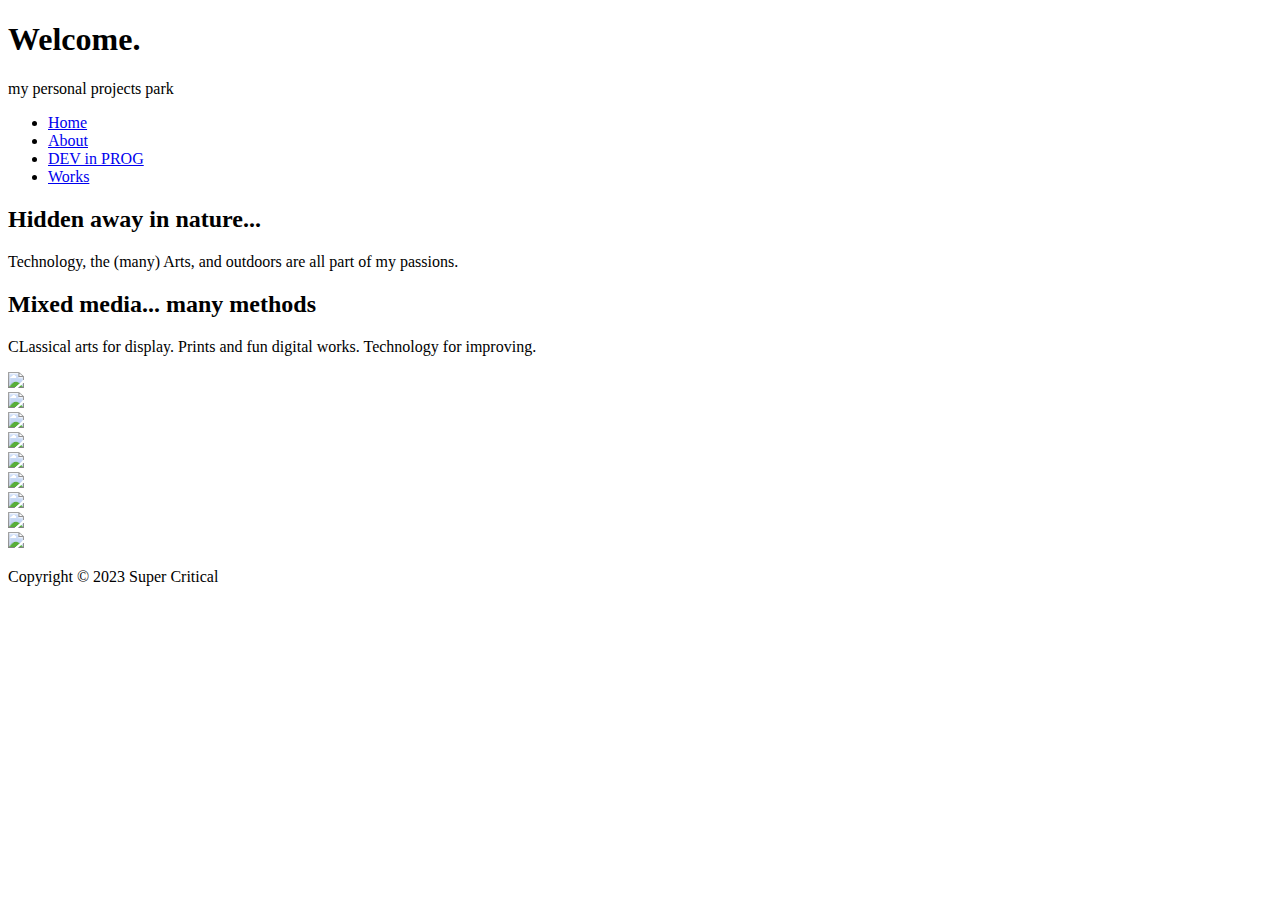
==== index.html @ 62fda070 "Add files via upload" ====
<!DOCTYPE html>
<html>
<head>
    <meta charset="utf-8">
    <meta http-equiv="X-UA-Compatible" content="IE=edge">
    <meta name="viewport" content="width=device-width, initial-scale=1">

    <title>web3 portal</title>
<!--
Rainbow Theme
http://www.templatemo.com/tm-485-rainbow
-->
    <!-- load stylesheets -->
    <link rel="stylesheet" href="https://fonts.googleapis.com/css?family=Open+Sans:300,400">  <!-- Google web font "Open Sans" -->
    <link rel="stylesheet" href="font-awesome-4.5.0/css/font-awesome.min.css">                <!-- Font Awesome -->
    <link rel="stylesheet" href="css/bootstrap.min.css">                                      <!-- Bootstrap style -->
    <link rel="stylesheet" href="css/templatemo-style.css">                                   <!-- Templatemo style -->

    <!-- HTML5 shim and Respond.js for IE8 support of HTML5 elements and media queries -->
    <!-- WARNING: Respond.js doesn't work if you view the page via file:// -->
        <!--[if lt IE 9]>
          <script src="https://oss.maxcdn.com/html5shiv/3.7.2/html5shiv.min.js"></script>
          <script src="https://oss.maxcdn.com/respond/1.4.2/respond.min.js"></script>
          <![endif]-->

                  
</head>

<body class="tm-bg-img-content">

    <div class="tm-bg-img-header">
        <div class="container-fluid">

            <div id="top" class="tm-header-container">

                <!-- 1. Site Header -->
                <div class="row tm-site-header">
                    <div class="col-xs-12 col-sm-12 col-md-12 col-lg-12 col-xl-12 text-xs-center">

                        <h1 class="tm-site-title">Welcome.</h1>
                        <p class="tm-site-description">my personal projects park</p>

                    </div>
                </div>

                <!-- 2. Navigation -->
                <div class="row tm-navbar-row tm-navbar-row-absolute">
                    <div class="tm-navbar-container">
                        <div class="col-xs-12 col-sm-12 col-md-12 col-lg-12 col-xl-12">

                            <nav class="navbar navbar-full">

                                <div class="text-xs-center tm-navbar-rounded" id="tmNavbar">

                                    <ul class="nav navbar-nav">
                                        <li class="nav-item">
                                            <a class="nav-link" href="#top">Home</a>
                                        </li>
                                        <li class="nav-item">
                                            <a class="nav-link" href="#tm-section-1">About</a>
                                        </li>
                                        
                                        <li class="nav-item">
                                            <a class="nav-link external" href="elements.html">DEV in PROG</a>
                                        </li>
                                        <li class="nav-item">
                                            <a class="nav-link" href="#tm-section-4">Works</a>
                                        </li>

                                    </ul>

                                </div>

                            </nav>
                        </div> <!-- col-xs-12 -->
                    </div> <!-- tm-navbar-container -->
                </div> <!-- row -->

            </div> <!-- .tm-header-container -->

            <!-- 3. About -->
            <div class="row" id="tm-section-1">

                <div class="container">
                    <section class="tm-2-col-img-text">

                        <div class="col-xs-12 col-sm-12 col-md-12 col-lg-5 col-xl-5 tm-2-col-img">
                            <i class="fa fa-5x fa-map-o"></i>
                            <i class="fa fa-5x fa-rocket"></i>
                        </div>

                        <div class="col-xs-12 col-sm-12 col-md-12 col-lg-7 col-xl-7 tm-2-col-text">
                            <h2 class="tm-2-col-text-title">Hidden away in nature...</h2>
                            <p class="tm-2-col-text-description">
                                Technology, the (many) Arts, and outdoors are all part of my passions.
                            </p>
                        </div>

                    </section>

                    <section class="tm-2-col-img-text" id="tm-section-2">

                        <div class="col-xs-12 col-sm-12 col-md-12 col-lg-7 col-xl-7 tm-2-col-text">
                            <h2 class="tm-2-col-text-title">Mixed media... many methods</h2>
                            <p class="tm-2-col-text-description">
                                CLassical arts for display. Prints and fun digital works. Technology for improving. 



                            </p>
                        </div>

                    </section>
                </div>

            </div> <!-- About section, tm-section-1 & 2 -->

        </div> <!-- container-fluid -->
    </div> <!-- tm-bg-img-header -->

   

    <div class="tm-bg-img-content">
        <div class="container-fluid">
            <div class="row" id="tm-section-4">
                <div class="col-xs-12 col-sm-12 col-md-12 col-lg-12 col-xl-12">

                  

                </div>
            </div>
        </div>
    </div> <!-- contact section header -->

    <div class="gallery-container">
        <div class="thumbnails"></div>
        <div class="scrollbar">
          <div class="thumb"></div>
        </div>
        <div class="slides">
          <div><img src="img/4.jpg"></div>
          <div><img src="img/3.jpg"></div>
          <div><img src="img/2.jpg"></div>
          <div><img src="img/1.jpg"></div>
          <div><img src="img/5.jpg"></div>
          <div><img src="img/8.jpg"></div>
          <div><img src="img/6.jpg"></div>
          <div><img src="img/7.jpg"></div>
          <div><img src="img/9.jpg"></div>
        </div>
      </div>

        

                <footer class="col-xs-12 col-sm-12 col-md-12 col-lg-12 col-xl-12 text-xs-center">
                    <p class="tm-copyright-text">Copyright &copy; 2023 Super Critical </p>
                </footer>

            </div>
        </div>
    </div> <!-- tm-section-contact-form -->

    <!-- load JS files -->
    <script src="js/jquery-1.11.3.min.js"></script>             <!-- jQuery (https://jquery.com/download/) -->
    <script src="js/jquery.singlePageNav.min.js"></script>      <!-- Single Page Nav (https://github.com/ChrisWojcik/single-page-nav) -->
    <script src="js/gallery-container.js"></script> 
    <script>

        function prepareMenuForDesktop() {

            var navbarHeight = 0;

            // For screens greater than 767
            if($(window).width() > 767) {

                // target at which the menu bar changes to sticky
                var target = $("#tm-section-1").offset().top - 100;

                // window scroll
                $(window).scroll(function(){

                    if($(this).scrollTop() > target) {
                        $(".tm-navbar-row").addClass("sticky");
                    }
                    else {
                        $(".tm-navbar-row").removeClass("sticky");
                    }

                });

                navbarHeight = 56;
            }

            // Single Page Nav
            $('#tmNavbar').singlePageNav({
               'currentClass' : "active",
                offset : navbarHeight,
                'filter': ':not(.external)'
            });
        }

        $(document).ready(function(){

            prepareMenuForDesktop();

            // On window resize, prepare menu
            $(window).resize(function(){
                prepareMenuForDesktop();

            });
        });


        
    </script>

</body>
</html>
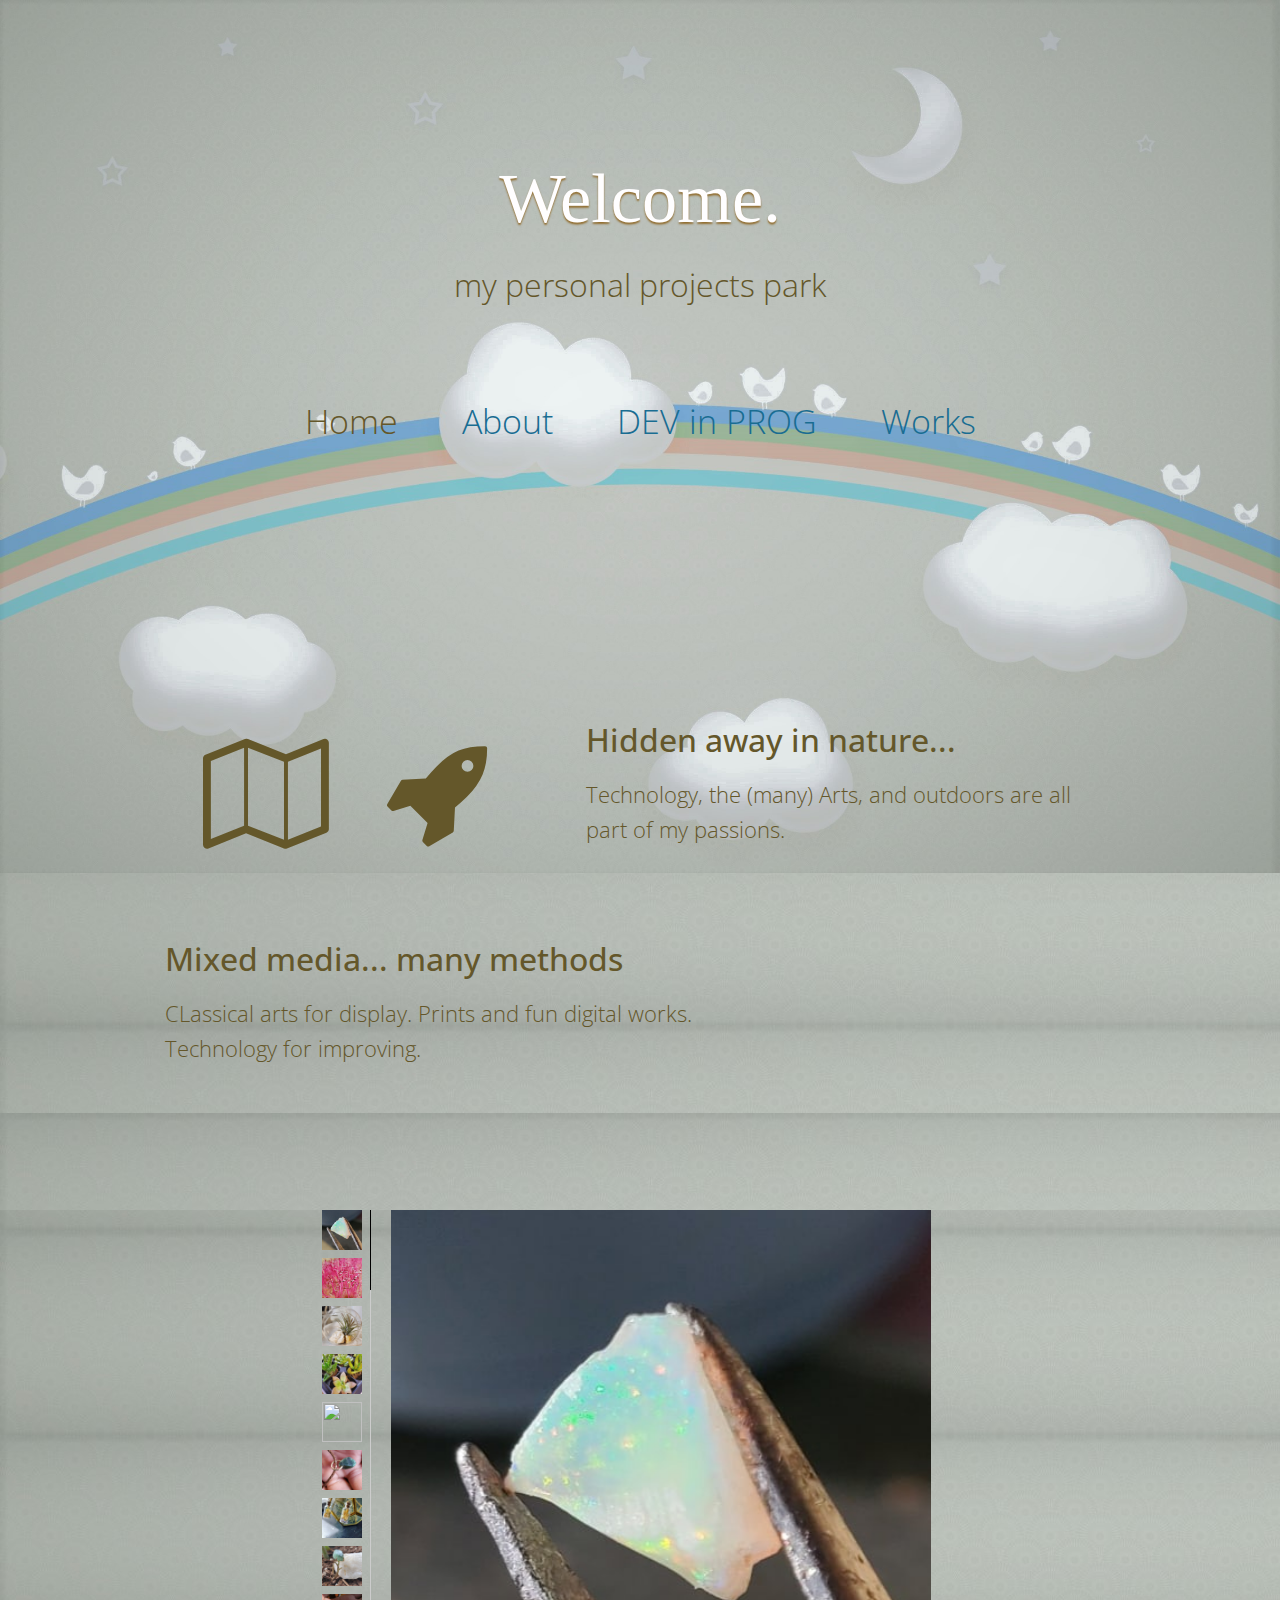
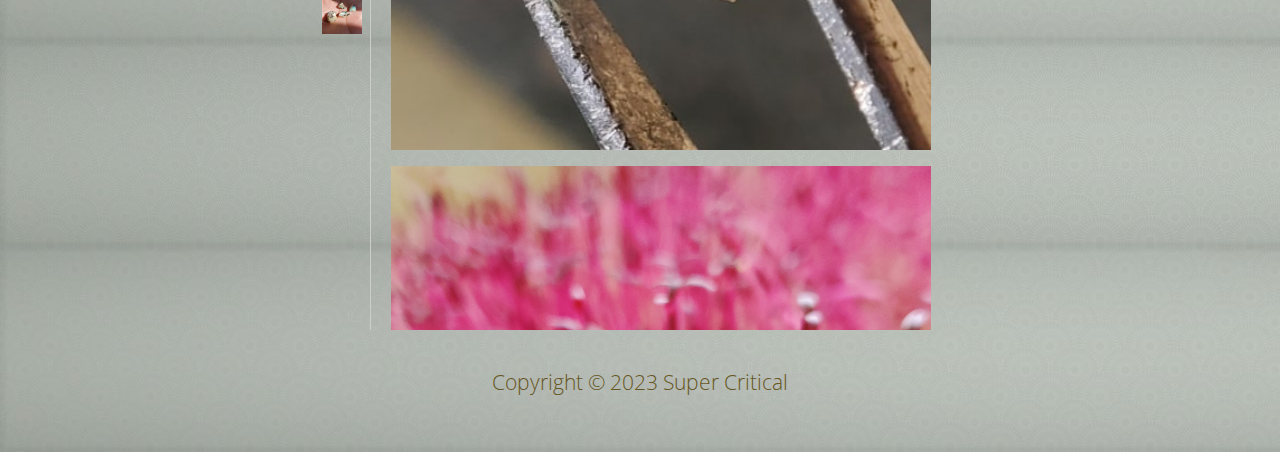
==== commit 85b71016: "Add files via upload" ====
--- a/index.html
+++ b/index.html
@@ -6,7 +6,12 @@
     <meta name="viewport" content="width=device-width, initial-scale=1">
 
     <title>web3 portal</title>
-<!--
+
+<script async src="https://pagead2.googlesyndication.com/pagead/js/adsbygoogle.js?client+ca-pub-6159595965611190"
+crossorigin="anonymous">
+</script>
+
+    <!--
 Rainbow Theme
 http://www.templatemo.com/tm-485-rainbow
 -->
@@ -30,6 +35,9 @@
 
     <div class="tm-bg-img-header">
         <div class="container-fluid">
+
+
+        
 
             <div id="top" class="tm-header-container">
 
--- a/css/templatemo-style.css
+++ b/css/templatemo-style.css
@@ -0,0 +1,797 @@
+/*
+
+Rainbow Theme
+
+http://www.templatemo.com/tm-485-rainbow
+
+-----------------------------*/
+body {
+	color: #64572a;
+	font-family: 'Open Sans', Helvetica, Arial, sans-serif;
+	font-size: 22px;
+	font-weight: 300;
+}
+
+.tm-bg-img-header {
+	background-image: url('../img/rainbow-header-bg.jpg');
+	background-repeat: no-repeat;
+	background-position: center top;
+	background-size: contain;
+}
+
+.tm-bg-img-content {
+	background-image: url('../img/rainbow-content-bg.jpg');
+	background-repeat: repeat;
+}
+
+a { color: #196d92;  }
+a, button { transition: all 0.3s ease; }
+button:focus { outline: none; }
+a:hover,
+a:focus,
+.nav-link.active {
+	color: #64572a;
+	text-decoration: none;
+	outline: none;
+}
+
+.container { max-width: 1040px; }
+
+/* Sticky header
+--------------------------*/
+.tm-header-container {
+	position: relative;
+	padding-bottom: 6rem;
+	margin-bottom: 10%;
+}
+
+@media (max-width: 991px) {
+	.tm-header-container { margin-bottom: 5%; }
+}
+
+.tm-navbar-row { z-index: 1000; }
+.tm-navbar-row.sticky .navbar {	padding: 0; }
+.tm-navbar-row.sticky .nav { font-size: 1.6rem; }
+
+@media (min-width: 768px) {
+	.tm-navbar-row { height: 88px; }
+	.tm-navbar-row-absolute {
+		position: absolute;
+		left: 0;
+		right: 0;
+		bottom: 0;
+	}
+	.tm-navbar-row.sticky {
+		position: fixed;
+		top: 0;
+		font-size: 0.6em;
+		height: 54px;
+		background-color: rgba(235, 222, 180, 0.86);
+	}
+}
+
+@media (max-width: 767px) {
+
+	.navbar { padding: 0; }
+
+	.tm-navbar-rounded { border-radius: 10px; }
+
+	.tm-header-container {
+	    padding-bottom: 3%;
+	    margin-bottom: 5%;
+	}
+}
+
+/* 1. Site header
+--------------------------*/
+.tm-site-title {
+    color: #fffeff;
+    text-shadow: 0px 2px 2px rgb(146, 109, 46);
+    font-family: 'Times New Roman', Georgia, sans-serif;
+    font-size: 4.4rem;
+    margin-top: 10rem;
+    margin-bottom: 1.5rem;
+}
+
+.tm-site-description {
+	font-size: 2rem;
+	margin-bottom: 4rem;
+}
+
+/* 2. Navigation
+-------------------------*/
+.nav {
+	display: inline-block;
+	font-size: 2.1rem;
+	overflow: auto;
+}
+
+.navbar-nav .nav-link {
+	padding-left: 1.5rem;
+	padding-right: 1.5rem;
+}
+
+@media (max-width: 991px) and (min-width: 767px) {
+	.nav { font-size: 1.6rem; }
+	.navbar-nav .nav-link {
+	    padding-left: 1.5rem;
+	    padding-right: 1.5rem;
+	}
+}
+
+@media (max-width: 767px) {
+	.nav { font-size: 1.6rem; }
+
+	.navbar-nav .nav-item+.nav-item { margin-left: 0; }
+}
+
+
+/* 3. Icon and text 2 column block
+---------------------*/
+#tm-section-1 {	padding-top: 5rem; }
+
+@media (max-width: 767px) {
+	#tm-section-1 { padding-top: 5%; }
+}
+
+.tm-2-col-img-text {
+	display: -webkit-flex;
+	display: -ms-flexbox;
+	display: flex;
+	padding-bottom: 2.5%;
+	padding-top: 2.5%;
+	overflow: auto;
+}
+
+.tm-2-col-img {
+	display: -webkit-flex;
+	display: -ms-flexbox;
+	display: flex;
+    -webkit-justify-content: space-around;
+        -ms-flex-pack: distribute;
+            justify-content: space-around;
+    -webkit-align-items: center;
+        -ms-flex-align: center;
+            align-items: center;
+    padding: 4%;
+}
+
+.tm-2-col-text {
+	display: -webkit-flex;
+	display: -ms-flexbox;
+	display: flex;
+	-webkit-align-items: flex-start;
+	    -ms-flex-align: start;
+	        align-items: flex-start;
+    -webkit-flex-direction: column;
+        -ms-flex-direction: column;
+            flex-direction: column;
+    -webkit-justify-content: center;
+        -ms-flex-pack: center;
+            justify-content: center;
+    padding-right: 8%;
+}
+
+.tm-2-col-text-title {
+	font-size: 2rem;
+    margin-bottom: 20px;
+}
+
+.tm-2-col-text-description {
+	font-weight: 300;
+    line-height: 1.8;
+    margin-bottom: 6%;
+    width: 100%;
+}
+
+/* 3. Icon and text 2 column block
+----------------------------------------*/
+@media (max-width: 1600px) {
+	.tm-2-col-text {
+		padding-left: 5%;
+		padding-right: 5%;
+	}
+}
+
+@media (max-width: 1320px) {
+	.tm-2-col-text {
+		padding-left: 3%;
+		padding-right: 3%;
+	}
+
+	.tm-2-col-text-description {
+		line-height: 1.6;
+		margin-bottom: 4%;
+	}
+}
+
+@media (max-width: 991px) {
+	.tm-2-col-img-text { display: block; }
+
+	.tm-2-col-text {
+		padding-top: 5%;
+		padding-bottom: 5%;
+	}
+
+	.tm-2-col-text-title {
+	    font-size: 1.8rem;
+	    margin-bottom: 1rem;
+	}
+
+	.tm-2-col-text-description {
+		font-size: 1.3rem;
+		margin-bottom: 1.5rem;
+	}
+}
+
+@media (max-width: 480px) {
+	.tm-2-col-text { padding: 10% 0; }
+}
+
+/* 4. Plans
+---------------*/
+.tm-section {
+	padding-top: 7rem;
+	padding-bottom: 6rem;
+}
+
+#tm-section-4 { padding-top: 6rem; }
+
+.tm-section-title {
+	font-size: 2.25rem;
+	margin-bottom: 1.8rem;
+}
+
+.tm-section-subtitle {
+	max-width: 800px;
+	margin: 0 auto 5rem;
+}
+
+.tm-plan-boxes-container {
+    max-width: 1340px;
+    margin-left: auto;
+    margin-right: auto;
+    overflow: auto;
+}
+
+.tm-plan-table-header,
+.tm-plan-table-cell {
+	padding: 2rem 3rem;
+}
+.tm-plan-table-cell-pad-small { padding: 1rem 2rem; }
+
+.tm-plan-table-header {
+	font-size: 2rem;
+	font-weight: 300;
+}
+
+.tm-table-full-width { width: 100%; }
+.tm-bg-green-1 { background-color: #a4e0be; }
+.tm-bg-green-2 { background-color: #bfe9d1; }
+.tm-bg-green-3 { background-color: #dbf1e4; }
+
+.tm-bg-green-1,
+.tm-bg-green-2,
+.tm-bg-green-3,
+.tm-color-green {
+	color: #006633;
+}
+
+.tm-bg-blue-1 { background-color: #abddf8; }
+.tm-bg-blue-2 { background-color: #b7ecfa; }
+.tm-bg-blue-3 { background-color: #d7f4fc; }
+
+.tm-bg-blue-1,
+.tm-bg-blue-2,
+.tm-bg-blue-3,
+.tm-color-blue {
+	color: #006699;
+}
+
+.tm-bg-gold-1 { background-color: #dddba0; }
+.tm-bg-gold-2 { background-color: #ece9c8; }
+.tm-bg-gold-3 { background-color: #f3f2e0; }
+
+.tm-bg-gold-1,
+.tm-bg-gold-2,
+.tm-bg-gold-3 {
+	color: #996600;
+}
+
+.tm-btn-rounded {
+	border-radius: 2.5rem;
+    display: inline-block;
+    font-size: 1.4rem;
+    font-weight: 400;
+    padding: 0.8rem 3rem;
+	min-width: 180px;
+	width: auto;
+	height: 60px;
+    text-align: center;
+}
+
+.tm-btn-green {	color: #046134; }
+.tm-btn-blue { color: #267cab;  }
+.tm-btn-gold { color: #8b6814;  }
+
+.tm-btn-green:hover,
+.tm-btn-green:focus {
+	color: #dbf1e4;
+	background-color: #046134;
+}
+
+.tm-btn-blue:hover,
+.tm-btn-blue:focus {
+	color: #d7f4fc;
+	background-color: #267cab;
+}
+
+.tm-btn-gold:hover,
+.tm-btn-gold:focus {
+	color: #f3f2e0;
+	background-color: #8b6814;
+}
+
+@media (max-width: 991px) {
+	.tm-section {
+		padding-top: 5%;
+    	padding-bottom: 4%;
+	}
+
+	.tm-section-title {	margin-bottom: 1rem; }
+
+	.tm-section-subtitle { margin-bottom: 2rem; }
+}
+
+@media (max-width: 767px) {
+	.tm-section {
+		padding-top: 10%;
+    	padding-bottom: 8%;
+	}
+}
+
+@media (max-width: 991px) and (min-width: 768px) {
+	table {	font-size: 1.2rem; }
+	.tm-plan-table-header { font-size: 1.6rem; }
+
+	.tm-plan-table-header,
+	.tm-plan-table-cell	{
+	    padding: 1rem 1.5rem;
+	}
+
+	.tm-table-col {
+		padding-left: 0.5rem;
+		padding-right: 0.5rem;
+	}
+}
+
+@media (max-width: 991px) {
+	.tm-plan-table-cell-pad-small { padding: .5rem; }
+
+	.tm-btn-rounded {
+		font-size: 1.4rem;
+		height: 50px;
+		padding-top: .5rem;
+	}
+}
+
+@media (max-width: 767px) {
+	.tm-table-col {
+		margin-top: 1.5rem;
+		padding-left: 0;
+		padding-right: 0;
+	}
+	.tm-table-container { padding: 0 0 50px; }
+	.tm-table-container:last-child { padding-bottom: 0;	}
+
+	.tm-section-small-pad { padding-top: 3rem; }
+
+	.tm-plan-table-header,
+	.tm-plan-table-cell {
+	    padding: 1rem 1.5rem;
+	}
+
+
+	.tm-plan-table-cell-pad-small { padding: .5rem; }
+}
+
+/* 5. Contact
+-----------------*/
+.tm-section-subtitle-contact {
+	margin-bottom: 0;
+	line-height: 1.8;
+    font-size: 1.5rem;
+}
+
+.tm-section-contact-form {
+	padding-top: 5rem;
+	background-position: center 100px;
+	background-size: cover;
+}
+
+@media (max-width: 1700px) {
+	.tm-section-contact-form { background-position: center 195px; }
+}
+
+@media (max-width: 1500px) {
+	.tm-section-contact-form {
+		background-position: center 300px;
+		background-size: contain;
+	}
+}
+
+@media (max-width: 1200px) {
+	.tm-section-contact-form { background-position: center 350px; }
+}
+
+@media (max-width: 991px) {
+	.tm-section-contact-form { background-position: center 450px; }
+}
+
+@media (max-width: 790px) {
+	.tm-section-contact-form { background-position: center bottom; }
+}
+
+@media (max-width: 552px) {
+	.tm-section-contact-form { background-position: center 86%; }
+}
+
+@media (max-width: 337px) {
+	.tm-section-contact-form { background-position: center 80%; }
+}
+
+.tm-contact-form {
+	margin: 0 auto;
+	max-width: 840px;
+}
+
+.form-control {
+	color: #655623;
+	padding: .75rem 1.75rem;
+	font-size: 1.4rem;
+	background-color : #E3D4A9;
+	border-radius: 0;
+	border-color: #917D33;
+}
+
+.form-control:focus { border-color: #393422; }
+
+textarea.form-control {
+	padding-top: 1.15rem;
+	padding-bottom: 1.15rem;
+}
+
+.form-group { margin-bottom: 2rem; }
+
+.tm-form-group-left { padding-left: 0; }
+.tm-form-group-right { padding-right: 0; }
+
+.tm-social-icons-container { margin-top: 20px; }
+
+.tm-social-icon-link-brown {
+	background-color: transparent;
+	color: #655623;
+    padding: 8px;
+    border: 1px solid #917D33;
+    border-radius: 50%;
+    margin-right: 2%;
+    width: 52px;
+    height: 52px;
+    display: inline-block;
+    text-align: center;
+}
+
+.tm-social-icon-link-brown:last-child {
+	margin-right: 0;
+}
+
+.tm-social-icon-link-brown:hover,
+.tm-social-icon-link-brown:focus {
+	color: #E3D4A9;
+	background-color: #655623;
+}
+
+.tm-btn-brown-square {
+	font-size: 1.4rem;
+    font-weight: 300;
+    padding: 0.9rem 3rem;
+    border-radius: 0;
+    background-color: #E3D4A9;
+    border-color: #917D33;
+    color: #655623;
+}
+
+.tm-btn-brown-square:hover,
+.tm-btn-brown-square:focus {
+	background-color: #655623;
+	color: #E3D4A9;
+}
+
+.form-control::-webkit-input-placeholder {
+   color: #655623;
+}
+
+.form-control:-moz-placeholder { /* Firefox 18- */
+   color: #655623;
+}
+
+.form-control::-moz-placeholder {  /* Firefox 19+ */
+   color: #655623;
+}
+
+.form-control:-ms-input-placeholder {
+   color: #655623;
+}
+
+/* 5. contact
+--------------*/
+@media (max-width: 1199px) {
+	.tm-form-group-right { padding-left: 0;	}
+}
+
+@media (max-width: 767px) {
+	.tm-form-group-left { padding-right: 0;	}
+}
+
+@media (max-width: 480px) {
+	textarea.form-control {
+		padding-top: .5rem;
+		padding-bottom: .5rem;
+	}
+
+	.form-control {	padding: .5rem .75rem; }
+}
+
+/* 6. footer
+--------------*/
+.tm-footer { margin-top: 15rem; }
+.tm-copyright-text {
+	color: #655623;
+	font-size: 1.3rem;
+	padding-top: 3%;
+	padding-bottom: 3%;
+}
+
+@media (max-width: 767px) {
+	.tm-footer { margin-top: 8rem; }
+}
+
+/*............................................................
+*/
+
+.hover-menu {
+  position: relative;
+  overflow: hidden;
+  margin: 8px;
+  min-width: 340px;
+  max-width: 480px;
+  max-height: 290px;
+  width: 100%;
+  background: #000;
+  text-align: center;
+  box-sizing: border-box;
+}
+
+.hover-menu * {
+  box-sizing: border-box;
+}
+
+.hover-menu img {
+  position: relative;
+  max-width: 100%;
+  top: 0;
+  right: 0;
+  opacity: 1;
+  transition: 0.3s ease-in-out;
+}
+
+.hover-menu div {
+  position: absolute;
+  top: 0;
+  left: -120px;
+  width: 120px;
+  height: 100%;
+  padding: 8px 4px;
+  background: #000;
+  transition: 0.3s ease-in-out;
+  display: flex;
+  flex-direction: column;
+  justify-content: center;
+}
+
+.hover-menu div a {
+  display: block;
+  line-height: 2;
+  color: #fff;
+  text-decoration: none;
+  opacity: 0.8;
+  padding: 5px 15px;
+  position: relative;
+  transition: 0.3s ease-in-out;
+}
+
+.hover-menu div a:hover {
+  text-decoration: underline;
+}
+
+.hover-menu:hover img {
+  opacity: 0.5;
+  right: -120px;
+}
+
+.hover-menu:hover div {
+  left: 0;
+  opacity: 1;
+}
+
+
+
+
+/* Elements page
+----------------------*/
+.tm-section-small-pad {
+	padding-top: 7rem;
+	padding-bottom: 0;
+}
+.tm-bg-blue-1 {	background-color: #abddf8; }
+.tm-bg-blue-2 { background-color: #b7ecfb; }
+.tm-bg-blue-3 { background-color: #dbfafd; }
+.tm-color-row { height: 20px;  }
+
+.tm-text-blue-1 { color: #0099cc;  }
+
+.tm-font-thin { font-weight: 300;  }
+.tm-font-normal { font-weight: 400; }
+
+.tm-header-row { padding: 5rem 0.5rem; }
+
+.tm-h1 { margin-bottom: 0; }
+
+.tm-nav {
+	font-size: 2.1rem;
+    overflow: auto;
+    width: 80%;
+    display: -webkit-flex;
+    display: -ms-flexbox;
+    display: flex;
+    -webkit-justify-content: space-between;
+        -ms-flex-pack: justify;
+            justify-content: space-between;
+    -webkit-flex-wrap: wrap;
+        -ms-flex-wrap: wrap;
+            flex-wrap: wrap;
+    margin: 0 auto;
+    max-width: 1060px;
+}
+
+.tm-nav .nav-link {
+	padding-top: 0.9rem;
+	padding-bottom: 0.9rem;
+}
+
+@media (max-width: 767px) {
+	.tm-nav { width: auto; }
+
+	.tm-sm-bg-blue { background-color: #abddf8; }
+}
+
+.tm-bg-pink-1 { background-color: #f5ade7; }
+.tm-bg-pink-2 { background-color: #ffcaff; }
+.tm-bg-pink-3 { background-color: #fbe1fd; }
+
+.tm-bg-pink-1,
+.tm-bg-pink-2,
+.tm-bg-pink-3 {
+	color: #3f323f;
+}
+
+.tm-bg-purple-1 { background-color: #ccccff; }
+.tm-bg-purple-2 { background-color: #ddddff; }
+.tm-bg-purple-3 { background-color: #eaeaff; }
+
+.tm-bg-purple-1,
+.tm-bg-purple-2,
+.tm-bg-purple-3 {
+	color: #993399;
+}
+
+.tm-bg-gray-1 { background-color: #cccccc; }
+.tm-bg-gray-2 { background-color: #dddddd; }
+.tm-bg-gray-3 { background-color: #f4f4f4; }
+
+.tm-bg-gray-1,
+.tm-bg-gray-2,
+.tm-bg-gray-3 {
+	color: #000000;
+}
+
+.tm-btn-purple { background-color: #ccccff; }
+.tm-btn-purple:hover,
+.tm-btn-purple:focus {
+	color: #ccccff;
+	background-color: #993399;
+}
+
+.tm-btn-gray {
+	background-color: #cccccc;
+	color: #000000;
+}
+.tm-btn-gray:hover,
+.tm-btn-gray:focus {
+	color: #cccccc;
+	background-color: #000000;
+}
+
+.tm-btn-pink:hover,
+.tm-btn-pink:focus {
+	color: #ffffff;
+	background-color: #A92C84;
+}
+
+.tm-color-black { color: black; }
+.tm-section-title-small {
+	font-size: 2rem;
+	margin-bottom: 4rem;
+}
+
+.tm-section-margin-bottom-big {	margin-bottom: 15%; }
+
+
+.gallery-container {
+	display: flex;
+	justify-content: center;
+  }
+  
+  .thumbnails {
+	display: flex;
+	flex-direction: column;
+	gap: 8px;
+  }
+  
+  .thumbnails img {
+	width: 40px;
+	height: 40px;
+	cursor: pointer;
+  }
+  
+  .scrollbar {
+	width: 1px;
+	height: 720px;
+	background: #ccc;
+	display: block;
+	margin: 0 0 0 8px;
+  }
+  
+  .thumb {
+	width: 1px;
+	position: absolute;
+	height: 0;
+	background: #000;
+  }
+  
+  .slides {
+	margin: 0 16px;
+	display: grid;
+	grid-auto-flow: row;
+	gap: 1rem;
+	width: calc(540px + 1rem);
+	padding: 0 0.25rem;
+	height: 720px;
+	overflow-y: auto;
+	overscroll-behavior-y: contain;
+	scroll-snap-type: y mandatory;
+	scrollbar-width: none;
+  }
+  
+  .slides > div {
+	scroll-snap-align: start;
+  }
+  
+  .slides img {
+	width: 540px;
+	object-fit: contain;
+  }
+  
+  .slides::-webkit-scrollbar {
+	display: none;
+  }